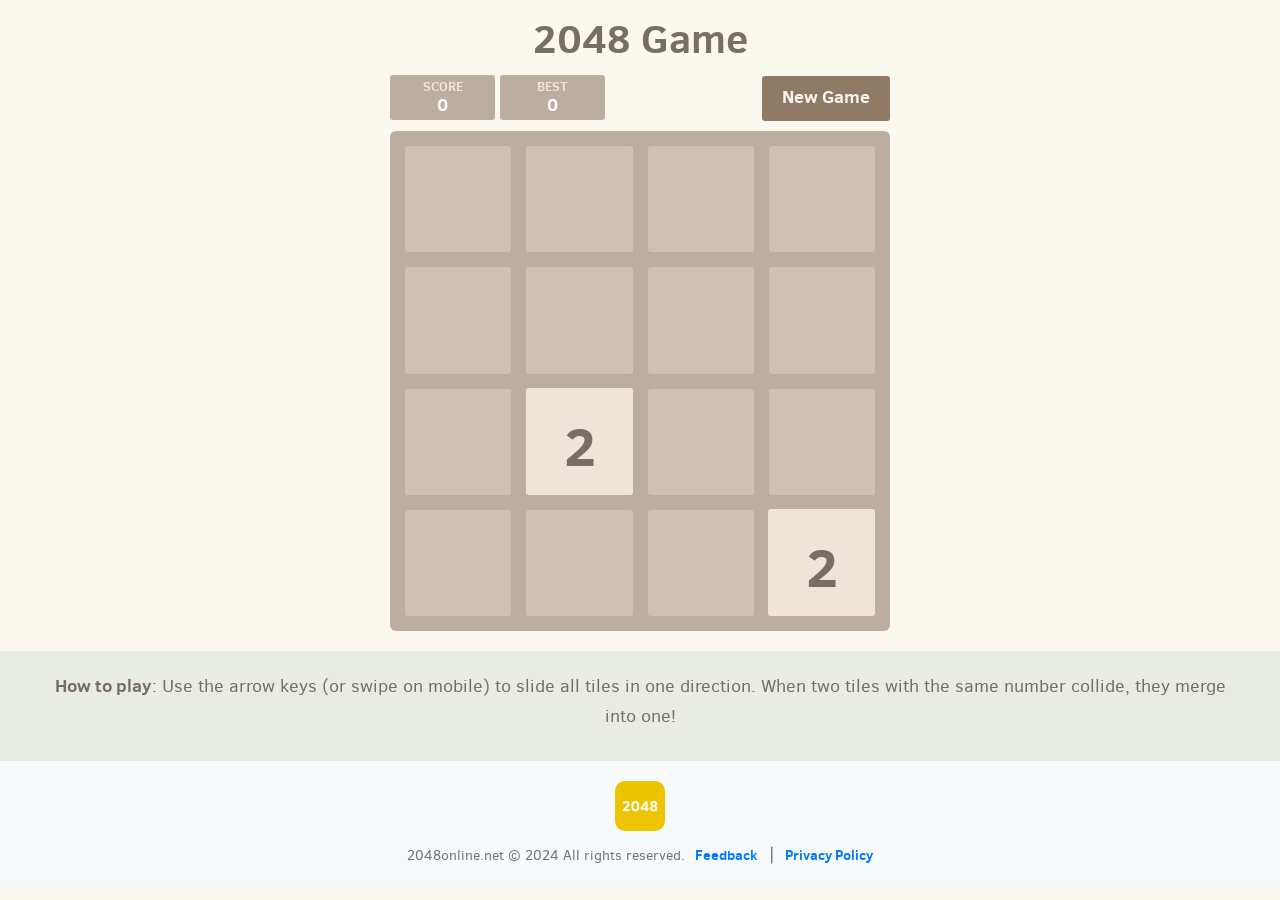
==== index.html @ 4527eb92 "Add files via upload" ====
﻿<!DOCTYPE html>
<html lang="en">
<head>
    <meta charset="utf-8">
    <title>2048 online Game - Just for fun</title>

    <link href="style/main.css" rel="stylesheet" type="text/css">
    <link rel="shortcut icon" href="favicon.ico">
    <link rel="apple-touch-icon" href="meta/apple-touch-icon.png">
    <link rel="apple-touch-startup-image" href="meta/apple-touch-startup-image-640x1096.png" media="(device-width: 320px) and (device-height: 568px) and (-webkit-device-pixel-ratio: 2)"> <!-- iPhone 5+ -->
    <link rel="apple-touch-startup-image" href="meta/apple-touch-startup-image-640x920.png" media="(device-width: 320px) and (device-height: 480px) and (-webkit-device-pixel-ratio: 2)"> <!-- iPhone, retina -->
    <meta name="apple-mobile-web-app-capable" content="yes">
    <meta name="apple-mobile-web-app-status-bar-style" content="black">
    <meta name="description" content="2048 online Game. Use your arrow keys to slide the tiles and try to get a 2048 one!">
    <meta name="HandheldFriendly" content="True">
    <meta name="MobileOptimized" content="320">
    <meta name="viewport" content="width=device-width, target-densitydpi=160dpi, initial-scale=1.0, maximum-scale=1, user-scalable=no, minimal-ui">
    <meta property="og:title" content="2048 online Game - Just for fun">
    <meta property="og:description" content="Play 2048 game online! Use the arrow keys to move the number blocks and try to get 2048 block!">
</head>
 
<body>
    <div class="container">
        <div class="heading">
            <h1 class="title" >2048 Game</h1>
        </div>

        <div class="above-game">
            <div class="scores-container">
                <div class="score-container">0</div>
                <div class="best-container">0</div>
            </div>
            <a class="restart-button">New Game</a>
        </div>

        <div class="game-container">
            <div class="game-message">
                <p></p>
                <div class="lower">
                    <a class="keep-playing-button">Keep going</a>
                    <a class="retry-button">Try again!</a>
                </div>
            </div>

            <div class="grid-container">
                <div class="grid-row">
                    <div class="grid-cell"></div>
                    <div class="grid-cell"></div>
                    <div class="grid-cell"></div>
                    <div class="grid-cell"></div>
                </div>
                <div class="grid-row">
                    <div class="grid-cell"></div>
                    <div class="grid-cell"></div>
                    <div class="grid-cell"></div>
                    <div class="grid-cell"></div>
                </div>
                <div class="grid-row">
                    <div class="grid-cell"></div>
                    <div class="grid-cell"></div>
                    <div class="grid-cell"></div>
                    <div class="grid-cell"></div>
                </div>
                <div class="grid-row">
                    <div class="grid-cell"></div>
                    <div class="grid-cell"></div>
                    <div class="grid-cell"></div>
                    <div class="grid-cell"></div>
                </div>
            </div>

            <div class="tile-container">

            </div>
        </div>
    </div>

    <section class="howtoplay">

        <P><strong>How to play</strong>: Use the arrow keys (or swipe on mobile) to slide all tiles in one direction. When two tiles with the same number collide, they merge into one!
        </p>
    </section>
    <div class="footer-container">
    <footer class="footer">
        <div class="footer-top">
            <a class="footer-logo" href="/">
                <img id="footer-logo-img"  src="meta/apple-touch-icon.png" alt="2048 - Online Game" height="50">
            </a>
        </div>
        <div class="footer-bottom">
            <div class="footer-copir">2048online.net © 2024 All rights reserved.</div>
            <ul class="footer-links">
                <li><a href="mailto:young4uever@gmail.com?subject=2048online">Feedback</a></li>
                <li><a href="#">Privacy Policy</a></li>
            </ul>
        </div>
    </footer>
    </div>

    <script src="js/bind_polyfill.js"></script>
    <script src="js/classlist_polyfill.js"></script>
    <script src="js/animframe_polyfill.js"></script>
    <script src="js/keyboard_input_manager.js"></script>
    <script src="js/html_actuator.js"></script>
    <script src="js/grid.js"></script>
    <script src="js/tile.js"></script>
    <script src="js/local_storage_manager.js"></script>
    <script src="js/game_manager.js"></script>
    <script src="js/application.js"></script>


</body>
</html>
---- style/main.css ----
﻿@import url(fonts/clear-sans.css);
html, body {
  margin: 0;
  padding: 0;
  background: #faf8ef;
  color: #776e65;
  font-family: "Clear Sans", "Helvetica Neue", Arial, sans-serif;
  font-size: 18px; }

body {
  margin: 10px 0; }

h1.title {
  font-size: 40px;
  font-weight: bold;
  text-align: center;
  margin: 10px 0;
  display: block;}

@-webkit-keyframes move-up {
  0% {
    top: 25px;
    opacity: 1; }

  100% {
    top: -50px;
    opacity: 0; } }
@-moz-keyframes move-up {
  0% {
    top: 25px;
    opacity: 1; }

  100% {
    top: -50px;
    opacity: 0; } }
@keyframes move-up {
  0% {
    top: 25px;
    opacity: 1; }

  100% {
    top: -50px;
    opacity: 0; } } 
    
.scores-container {
  float: left;
  text-align: right; }

.score-container, .best-container {
  position: relative;
  display: inline-block;
  background: #bbada0;
  padding: 10px 30px;
  font-size: 18px;
  height: 25px;
  width: 45px;
  line-height: 40px;
  font-weight: bold;
  border-radius: 3px;
  color: white;
  margin-top: -1px;
  text-align: center; }
  .score-container:after, .best-container:after {
    position: absolute;
    width: 100%;
    top: 5px;
    left: 0;
    text-transform: uppercase;
    font-size: 13px;
    line-height: 13px;
    text-align: center;
    color: #eee4da; }
  .score-container .score-addition, .best-container .score-addition {
    position: absolute;
    right: 30px;
    color: red;
    font-size: px;
    line-height: 25px;
    font-weight: bold;
    color: rgba(119, 110, 101, 0.9);
    z-index: 100;
    -webkit-animation: move-up 600ms ease-in;
    -moz-animation: move-up 600ms ease-in;
    animation: move-up 600ms ease-in;
    -webkit-animation-fill-mode: both;
    -moz-animation-fill-mode: both;
    animation-fill-mode: both; }

.score-container:after {
  content: "Score"; }

.best-container:after {
  content: "Best"; }

p {
  margin-top: 0;
  margin-bottom: 10px;
  line-height: 1.65; }

a {
  color: #776e65;
  font-weight: bold;
  text-decoration: underline;
  cursor: pointer; }

strong.important {
  text-transform: uppercase; }

hr {
  border: none;
  border-bottom: 1px solid #d8d4d0;
  margin-top: 20px;
  margin-bottom: 30px; }

.howtoplay {
  margin-top: 20px;
  margin-bottom: 0px;
  padding: 20px 50px;
  background-color: #e9ece2;
  text-align: center;
}

.footer {
  background-color: #f8f9fa;
  padding: 20px;
  text-align: center;
}

.footer-top {
  margin-bottom: 5px;
}

.footer-logo img {
  height: 50px;
  border-radius: 10px;
}

.footer-bottom {
  display: flex;
  flex-direction: column;
  align-items: center;
}

.footer-copir, .footer-links {
  display: inline;
}

.footer-copir {
  font-size: 14px;
  color: #6c757d;
  margin-right: 10px; 
  margin-top: 3px;
}

.footer-links {
  list-style: none;
  padding: 0;
  margin: 0;
  display: inline-flex; 
  gap: 10px;
}

.footer-links li {
  display: inline;
  position: relative;
}

.footer-links li + li::before {
  content: "|";
  margin-right: 10px;
  color: #6c757d;
}

.footer-links a {
  text-decoration: none;
  color: #007bff;
  font-size: 14px;
}

.footer-links a:hover {
  text-decoration: underline;
}


@media (min-width: 768px) {
  .footer-bottom {
    flex-direction: row;
    justify-content: center; 
    align-items: center;
  }
}


.container {
  width: 500px;
  margin: 0 auto; }

@-webkit-keyframes fade-in {
  0% {
    opacity: 0; }

  100% {
    opacity: 1; } }
@-moz-keyframes fade-in {
  0% {
    opacity: 0; }

  100% {
    opacity: 1; } }
@keyframes fade-in {
  0% {
    opacity: 0; }

  100% {
    opacity: 1; } }
.game-container {
  margin-top: 10px;
  position: relative;
  padding: 15px;
  cursor: default;
  -webkit-touch-callout: none;
  -ms-touch-callout: none;
  -ms-touch-action: none;
  touch-action: none;
  background: #bbada0;
  border-radius: 6px;
  width: 500px;
  height: 500px;
  -webkit-box-sizing: border-box;
  -moz-box-sizing: border-box;
  box-sizing: border-box; }
  .game-container .game-message {
    display: none;
    position: absolute;
    top: 0;
    right: 0;
    bottom: 0;
    left: 0;
    background: rgba(238, 228, 218, 0.5);
    z-index: 100;
    text-align: center;
    -webkit-animation: fade-in 800ms ease 1200ms;
    -moz-animation: fade-in 800ms ease 1200ms;
    animation: fade-in 800ms ease 1200ms;
    -webkit-animation-fill-mode: both;
    -moz-animation-fill-mode: both;
    animation-fill-mode: both; }
    .game-container .game-message p {
      font-size: 60px;
      font-weight: bold;
      height: 60px;
      line-height: 60px;
      margin-top: 222px; }
    .game-container .game-message .lower {
      display: block;
      margin-top: 59px; }
    .game-container .game-message a {
      display: inline-block;
      background: #8f7a66;
      border-radius: 3px;
      padding: 0 20px;
      text-decoration: none;
      color: #f9f6f2;
      height: 40px;
      line-height: 42px;
      margin-left: 9px; }
      .game-container .game-message a.keep-playing-button {
        display: none; }
    .game-container .game-message.game-won {
      background: rgba(237, 194, 46, 0.5);
      color: #f9f6f2; }
      .game-container .game-message.game-won a.keep-playing-button {
        display: inline-block; }
    .game-container .game-message.game-won, .game-container .game-message.game-over {
      display: block; }

.grid-container {
  position: absolute;
  z-index: 1; }

.grid-row {
  margin-bottom: 15px; }
  .grid-row:last-child {
    margin-bottom: 0; }
  .grid-row:after {
    content: "";
    display: block;
    clear: both; }

.grid-cell {
  width: 106.25px;
  height: 106.25px;
  margin-right: 15px;
  float: left;
  border-radius: 3px;
  background: rgba(238, 228, 218, 0.35); }
  .grid-cell:last-child {
    margin-right: 0; }

.tile-container {
  position: absolute;
  z-index: 2; }

.tile, .tile .tile-inner {
  width: 107px;
  height: 107px;
  line-height: 116.25px; }
.tile.tile-position-1-1 {
  -webkit-transform: translate(0px, 0px);
  -moz-transform: translate(0px, 0px);
  transform: translate(0px, 0px); }
.tile.tile-position-1-2 {
  -webkit-transform: translate(0px, 121px);
  -moz-transform: translate(0px, 121px);
  transform: translate(0px, 121px); }
.tile.tile-position-1-3 {
  -webkit-transform: translate(0px, 242px);
  -moz-transform: translate(0px, 242px);
  transform: translate(0px, 242px); }
.tile.tile-position-1-4 {
  -webkit-transform: translate(0px, 363px);
  -moz-transform: translate(0px, 363px);
  transform: translate(0px, 363px); }
.tile.tile-position-2-1 {
  -webkit-transform: translate(121px, 0px);
  -moz-transform: translate(121px, 0px);
  transform: translate(121px, 0px); }
.tile.tile-position-2-2 {
  -webkit-transform: translate(121px, 121px);
  -moz-transform: translate(121px, 121px);
  transform: translate(121px, 121px); }
.tile.tile-position-2-3 {
  -webkit-transform: translate(121px, 242px);
  -moz-transform: translate(121px, 242px);
  transform: translate(121px, 242px); }
.tile.tile-position-2-4 {
  -webkit-transform: translate(121px, 363px);
  -moz-transform: translate(121px, 363px);
  transform: translate(121px, 363px); }
.tile.tile-position-3-1 {
  -webkit-transform: translate(242px, 0px);
  -moz-transform: translate(242px, 0px);
  transform: translate(242px, 0px); }
.tile.tile-position-3-2 {
  -webkit-transform: translate(242px, 121px);
  -moz-transform: translate(242px, 121px);
  transform: translate(242px, 121px); }
.tile.tile-position-3-3 {
  -webkit-transform: translate(242px, 242px);
  -moz-transform: translate(242px, 242px);
  transform: translate(242px, 242px); }
.tile.tile-position-3-4 {
  -webkit-transform: translate(242px, 363px);
  -moz-transform: translate(242px, 363px);
  transform: translate(242px, 363px); }
.tile.tile-position-4-1 {
  -webkit-transform: translate(363px, 0px);
  -moz-transform: translate(363px, 0px);
  transform: translate(363px, 0px); }
.tile.tile-position-4-2 {
  -webkit-transform: translate(363px, 121px);
  -moz-transform: translate(363px, 121px);
  transform: translate(363px, 121px); }
.tile.tile-position-4-3 {
  -webkit-transform: translate(363px, 242px);
  -moz-transform: translate(363px, 242px);
  transform: translate(363px, 242px); }
.tile.tile-position-4-4 {
  -webkit-transform: translate(363px, 363px);
  -moz-transform: translate(363px, 363px);
  transform: translate(363px, 363px); }

.tile {
  position: absolute;
  -webkit-transition: 100ms ease-in-out;
  -moz-transition: 100ms ease-in-out;
  transition: 100ms ease-in-out;
  -webkit-transition-property: -webkit-transform;
  -moz-transition-property: -moz-transform;
  transition-property: transform; }
  .tile .tile-inner {
    border-radius: 3px;
    background: #eee4da;
    text-align: center;
    font-weight: bold;
    z-index: 10;
    font-size: 55px; }
  .tile.tile-2 .tile-inner {
    background: #eee4da;
    box-shadow: 0 0 30px 10px rgba(243, 215, 116, 0), inset 0 0 0 1px rgba(255, 255, 255, 0); }
  .tile.tile-4 .tile-inner {
    background: #ede0c8;
    box-shadow: 0 0 30px 10px rgba(243, 215, 116, 0), inset 0 0 0 1px rgba(255, 255, 255, 0); }
  .tile.tile-8 .tile-inner {
    color: #f9f6f2;
    background: #f2b179; }
  .tile.tile-16 .tile-inner {
    color: #f9f6f2;
    background: #f59563; }
  .tile.tile-32 .tile-inner {
    color: #f9f6f2;
    background: #f67c5f; }
  .tile.tile-64 .tile-inner {
    color: #f9f6f2;
    background: #f65e3b; }
  .tile.tile-128 .tile-inner {
    color: #f9f6f2;
    background: #edcf72;
    box-shadow: 0 0 30px 10px rgba(243, 215, 116, 0.2381), inset 0 0 0 1px rgba(255, 255, 255, 0.14286);
    font-size: 45px; }
    @media screen and (max-width: 520px) {
      .tile.tile-128 .tile-inner {
        font-size: 25px; } }
  .tile.tile-256 .tile-inner {
    color: #f9f6f2;
    background: #edcc61;
    box-shadow: 0 0 30px 10px rgba(243, 215, 116, 0.31746), inset 0 0 0 1px rgba(255, 255, 255, 0.19048);
    font-size: 45px; }
    @media screen and (max-width: 520px) {
      .tile.tile-256 .tile-inner {
        font-size: 25px; } }
  .tile.tile-512 .tile-inner {
    color: #f9f6f2;
    background: #edc850;
    box-shadow: 0 0 30px 10px rgba(243, 215, 116, 0.39683), inset 0 0 0 1px rgba(255, 255, 255, 0.2381);
    font-size: 45px; }
    @media screen and (max-width: 520px) {
      .tile.tile-512 .tile-inner {
        font-size: 25px; } }
  .tile.tile-1024 .tile-inner {
    color: #f9f6f2;
    background: #edc53f;
    box-shadow: 0 0 30px 10px rgba(243, 215, 116, 0.47619), inset 0 0 0 1px rgba(255, 255, 255, 0.28571);
    font-size: 35px; }
    @media screen and (max-width: 520px) {
      .tile.tile-1024 .tile-inner {
        font-size: 15px; } }
  .tile.tile-2048 .tile-inner {
    color: #f9f6f2;
    background: #edc22e;
    box-shadow: 0 0 30px 10px rgba(243, 215, 116, 0.55556), inset 0 0 0 1px rgba(255, 255, 255, 0.33333);
    font-size: 35px; }
    @media screen and (max-width: 520px) {
      .tile.tile-2048 .tile-inner {
        font-size: 15px; } }
  .tile.tile-super .tile-inner {
    color: #f9f6f2;
    background: #3c3a32;
    font-size: 30px; }
    @media screen and (max-width: 520px) {
      .tile.tile-super .tile-inner {
        font-size: 10px; } }

@-webkit-keyframes appear {
  0% {
    opacity: 0;
    -webkit-transform: scale(0);
    -moz-transform: scale(0);
    transform: scale(0); }

  100% {
    opacity: 1;
    -webkit-transform: scale(1);
    -moz-transform: scale(1);
    transform: scale(1); } }
@-moz-keyframes appear {
  0% {
    opacity: 0;
    -webkit-transform: scale(0);
    -moz-transform: scale(0);
    transform: scale(0); }

  100% {
    opacity: 1;
    -webkit-transform: scale(1);
    -moz-transform: scale(1);
    transform: scale(1); } }
@keyframes appear {
  0% {
    opacity: 0;
    -webkit-transform: scale(0);
    -moz-transform: scale(0);
    transform: scale(0); }

  100% {
    opacity: 1;
    -webkit-transform: scale(1);
    -moz-transform: scale(1);
    transform: scale(1); } }
.tile-new .tile-inner {
  -webkit-animation: appear 200ms ease 100ms;
  -moz-animation: appear 200ms ease 100ms;
  animation: appear 200ms ease 100ms;
  -webkit-animation-fill-mode: backwards;
  -moz-animation-fill-mode: backwards;
  animation-fill-mode: backwards; }

@-webkit-keyframes pop {
  0% {
    -webkit-transform: scale(0);
    -moz-transform: scale(0);
    transform: scale(0); }

  50% {
    -webkit-transform: scale(1.2);
    -moz-transform: scale(1.2);
    transform: scale(1.2); }

  100% {
    -webkit-transform: scale(1);
    -moz-transform: scale(1);
    transform: scale(1); } }
@-moz-keyframes pop {
  0% {
    -webkit-transform: scale(0);
    -moz-transform: scale(0);
    transform: scale(0); }

  50% {
    -webkit-transform: scale(1.2);
    -moz-transform: scale(1.2);
    transform: scale(1.2); }

  100% {
    -webkit-transform: scale(1);
    -moz-transform: scale(1);
    transform: scale(1); } }
@keyframes pop {
  0% {
    -webkit-transform: scale(0);
    -moz-transform: scale(0);
    transform: scale(0); }

  50% {
    -webkit-transform: scale(1.2);
    -moz-transform: scale(1.2);
    transform: scale(1.2); }

  100% {
    -webkit-transform: scale(1);
    -moz-transform: scale(1);
    transform: scale(1); } }
.tile-merged .tile-inner {
  z-index: 20;
  -webkit-animation: pop 200ms ease 100ms;
  -moz-animation: pop 200ms ease 100ms;
  animation: pop 200ms ease 100ms;
  -webkit-animation-fill-mode: backwards;
  -moz-animation-fill-mode: backwards;
  animation-fill-mode: backwards; }

.above-game:after {
  content: "";
  display: block;
  clear: both; }

.game-intro {
  float: left;
  line-height: 42px;
  margin-bottom: 0; }

.restart-button {
  background: #8f7a66;
  border-radius: 3px;
  padding: 0 20px;
  text-decoration: none;
  color: #f9f6f2;
  height: 45px;
  line-height: 42px;
  display: block;
  text-align: center;
  margin-top: 0px; 
  float: right;}

.game-explanation {
  margin-top: 50px; }

@media screen and (max-width: 520px) {
  html, body {
    font-size: 15px; }

  body {
    margin: 20px 0;
    padding: 0 20px; }

  h1.title {
    font-size: 25px;
    margin-top: 10px; }

  .container {
    width: 280px;
    margin: 0 auto; }

  .score-container, .best-container {
    margin-top: 0;
    padding: 15px 10px;
    min-width: 50px;}

  .heading {
    margin-bottom: 10px; }

  .game-intro {
    width: 55%;
    display: block;
    box-sizing: border-box;
    line-height: 1.65; }

  .restart-button {
    width: 35%;
    padding: 0;
    display: block;
    box-sizing: border-box;
    margin-top: 5px; }

  .game-container {
    margin-top: 17px;
    position: relative;
    padding: 10px;
    cursor: default;
    -webkit-touch-callout: none;
    -ms-touch-callout: none;
    -ms-touch-action: none;
    touch-action: none;
    background: #bbada0;
    border-radius: 6px;
    width: 280px;
    height: 280px;
    -webkit-box-sizing: border-box;
    -moz-box-sizing: border-box;
    box-sizing: border-box; }
    .game-container .game-message {
      display: none;
      position: absolute;
      top: 0;
      right: 0;
      bottom: 0;
      left: 0;
      background: rgba(238, 228, 218, 0.5);
      z-index: 100;
      text-align: center;
      -webkit-animation: fade-in 800ms ease 1200ms;
      -moz-animation: fade-in 800ms ease 1200ms;
      animation: fade-in 800ms ease 1200ms;
      -webkit-animation-fill-mode: both;
      -moz-animation-fill-mode: both;
      animation-fill-mode: both; }
      .game-container .game-message p {
        font-size: 60px;
        font-weight: bold;
        height: 60px;
        line-height: 60px;
        margin-top: 222px; }
      .game-container .game-message .lower {
        display: block;
        margin-top: 59px; }
      .game-container .game-message a {
        display: inline-block;
        background: #8f7a66;
        border-radius: 3px;
        padding: 0 20px;
        text-decoration: none;
        color: #f9f6f2;
        height: 40px;
        line-height: 42px;
        margin-left: 9px; }
        .game-container .game-message a.keep-playing-button {
          display: none; }
      .game-container .game-message.game-won {
        background: rgba(237, 194, 46, 0.5);
        color: #f9f6f2; }
        .game-container .game-message.game-won a.keep-playing-button {
          display: inline-block; }
      .game-container .game-message.game-won, .game-container .game-message.game-over {
        display: block; }

  .grid-container {
    position: absolute;
    z-index: 1; }

  .grid-row {
    margin-bottom: 10px; }
    .grid-row:last-child {
      margin-bottom: 0; }
    .grid-row:after {
      content: "";
      display: block;
      clear: both; }

  .grid-cell {
    width: 57.5px;
    height: 57.5px;
    margin-right: 10px;
    float: left;
    border-radius: 3px;
    background: rgba(238, 228, 218, 0.35); }
    .grid-cell:last-child {
      margin-right: 0; }

  .tile-container {
    position: absolute;
    z-index: 2; }

  .tile, .tile .tile-inner {
    width: 58px;
    height: 58px;
    line-height: 67.5px; }
  .tile.tile-position-1-1 {
    -webkit-transform: translate(0px, 0px);
    -moz-transform: translate(0px, 0px);
    transform: translate(0px, 0px); }
  .tile.tile-position-1-2 {
    -webkit-transform: translate(0px, 67px);
    -moz-transform: translate(0px, 67px);
    transform: translate(0px, 67px); }
  .tile.tile-position-1-3 {
    -webkit-transform: translate(0px, 135px);
    -moz-transform: translate(0px, 135px);
    transform: translate(0px, 135px); }
  .tile.tile-position-1-4 {
    -webkit-transform: translate(0px, 202px);
    -moz-transform: translate(0px, 202px);
    transform: translate(0px, 202px); }
  .tile.tile-position-2-1 {
    -webkit-transform: translate(67px, 0px);
    -moz-transform: translate(67px, 0px);
    transform: translate(67px, 0px); }
  .tile.tile-position-2-2 {
    -webkit-transform: translate(67px, 67px);
    -moz-transform: translate(67px, 67px);
    transform: translate(67px, 67px); }
  .tile.tile-position-2-3 {
    -webkit-transform: translate(67px, 135px);
    -moz-transform: translate(67px, 135px);
    transform: translate(67px, 135px); }
  .tile.tile-position-2-4 {
    -webkit-transform: translate(67px, 202px);
    -moz-transform: translate(67px, 202px);
    transform: translate(67px, 202px); }
  .tile.tile-position-3-1 {
    -webkit-transform: translate(135px, 0px);
    -moz-transform: translate(135px, 0px);
    transform: translate(135px, 0px); }
  .tile.tile-position-3-2 {
    -webkit-transform: translate(135px, 67px);
    -moz-transform: translate(135px, 67px);
    transform: translate(135px, 67px); }
  .tile.tile-position-3-3 {
    -webkit-transform: translate(135px, 135px);
    -moz-transform: translate(135px, 135px);
    transform: translate(135px, 135px); }
  .tile.tile-position-3-4 {
    -webkit-transform: translate(135px, 202px);
    -moz-transform: translate(135px, 202px);
    transform: translate(135px, 202px); }
  .tile.tile-position-4-1 {
    -webkit-transform: translate(202px, 0px);
    -moz-transform: translate(202px, 0px);
    transform: translate(202px, 0px); }
  .tile.tile-position-4-2 {
    -webkit-transform: translate(202px, 67px);
    -moz-transform: translate(202px, 67px);
    transform: translate(202px, 67px); }
  .tile.tile-position-4-3 {
    -webkit-transform: translate(202px, 135px);
    -moz-transform: translate(202px, 135px);
    transform: translate(202px, 135px); }
  .tile.tile-position-4-4 {
    -webkit-transform: translate(202px, 202px);
    -moz-transform: translate(202px, 202px);
    transform: translate(202px, 202px); }

  .tile .tile-inner {
    font-size: 35px; }

  .game-message p {
    font-size: 30px !important;
    height: 30px !important;
    line-height: 30px !important;
    margin-top: 90px !important; }
  .game-message .lower {
    margin-top: 30px !important; } }
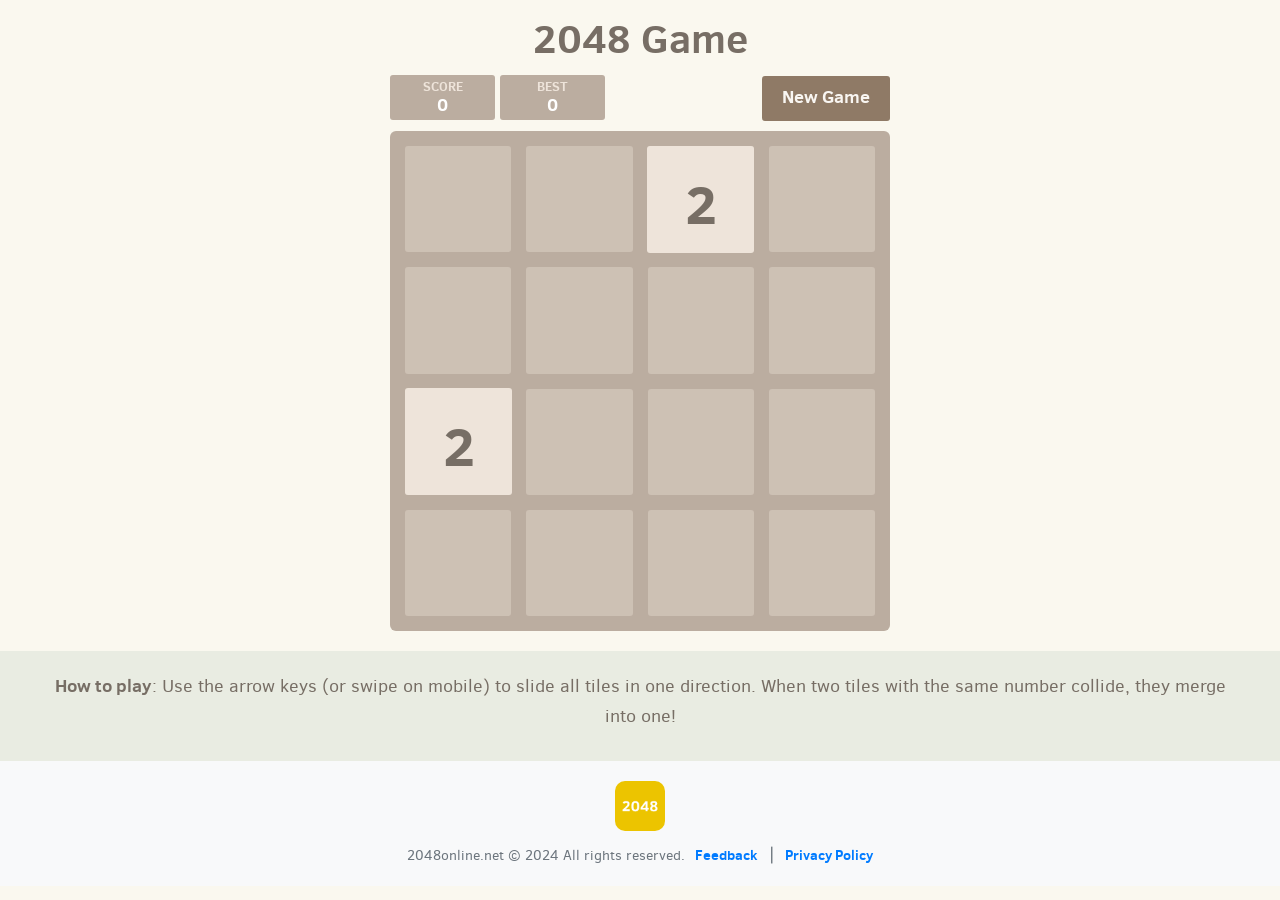
==== commit 4baa5031: "Update index.html" ====
--- a/index.html
+++ b/index.html
@@ -11,12 +11,13 @@
     <link rel="apple-touch-startup-image" href="meta/apple-touch-startup-image-640x920.png" media="(device-width: 320px) and (device-height: 480px) and (-webkit-device-pixel-ratio: 2)"> <!-- iPhone, retina -->
     <meta name="apple-mobile-web-app-capable" content="yes">
     <meta name="apple-mobile-web-app-status-bar-style" content="black">
-    <meta name="description" content="2048 online Game. Use your arrow keys to slide the tiles and try to get a 2048 one!">
+    <meta name="description" content="Play 2048 game online. Join the numbers and get to the 2048 tile. Free game for fun!">
     <meta name="HandheldFriendly" content="True">
     <meta name="MobileOptimized" content="320">
     <meta name="viewport" content="width=device-width, target-densitydpi=160dpi, initial-scale=1.0, maximum-scale=1, user-scalable=no, minimal-ui">
     <meta property="og:title" content="2048 online Game - Just for fun">
-    <meta property="og:description" content="Play 2048 game online! Use the arrow keys to move the number blocks and try to get 2048 block!">
+    <meta property="og:description" content="Play 2048 game online. Join the numbers and get to the 2048 tile. Free game for fun!">
+    <script defer data-domain="2048online.net" src="https://plausible.io/js/script.js"></script>
 </head>
  
 <body>
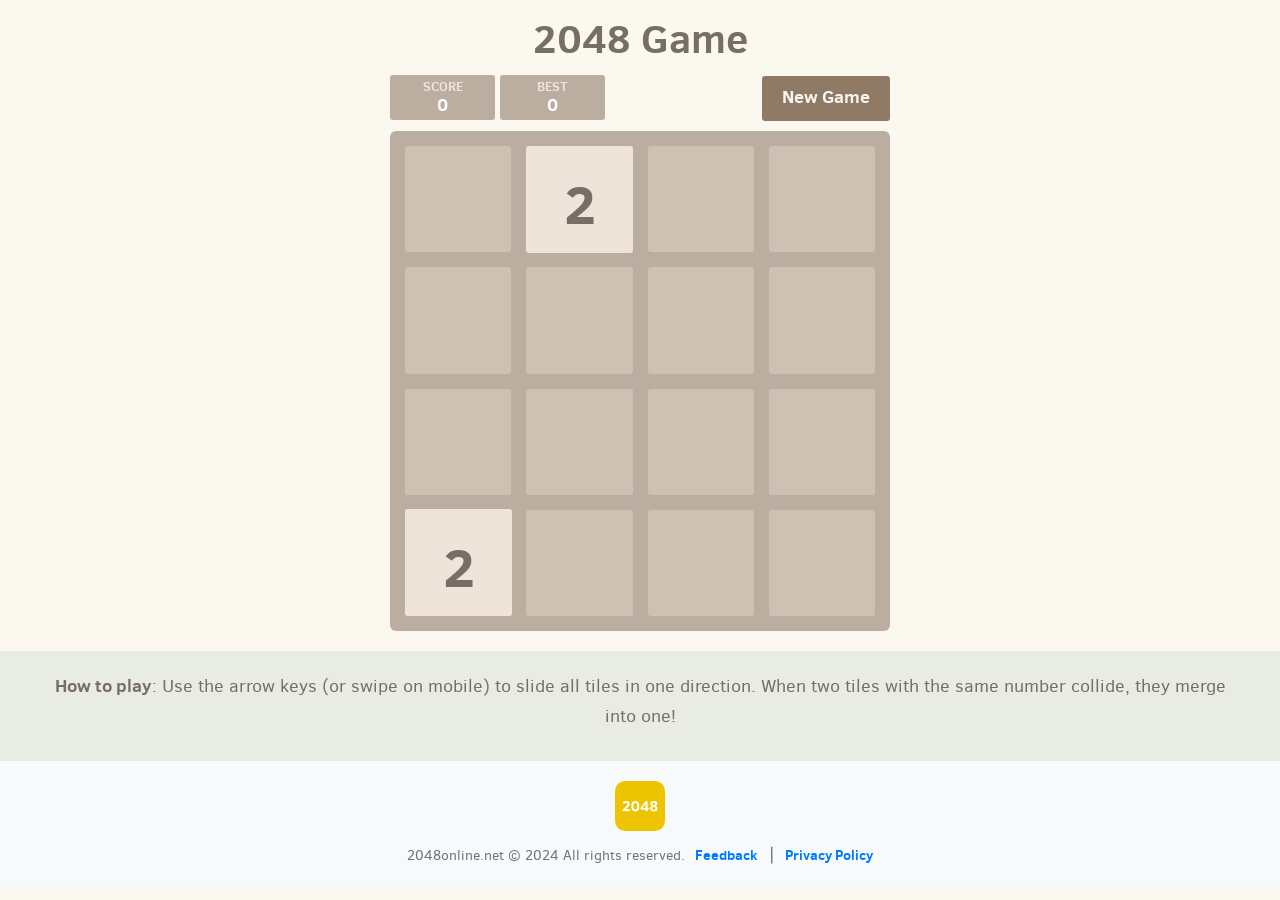
==== commit 09f7c969: "index.html" ====
--- a/index.html
+++ b/index.html
@@ -92,7 +92,7 @@
             <div class="footer-copir">2048online.net © 2024 All rights reserved.</div>
             <ul class="footer-links">
                 <li><a href="mailto:young4uever@gmail.com?subject=2048online">Feedback</a></li>
-                <li><a href="#">Privacy Policy</a></li>
+                <li><a href="/pp.html">Privacy Policy</a></li>
             </ul>
         </div>
     </footer>
